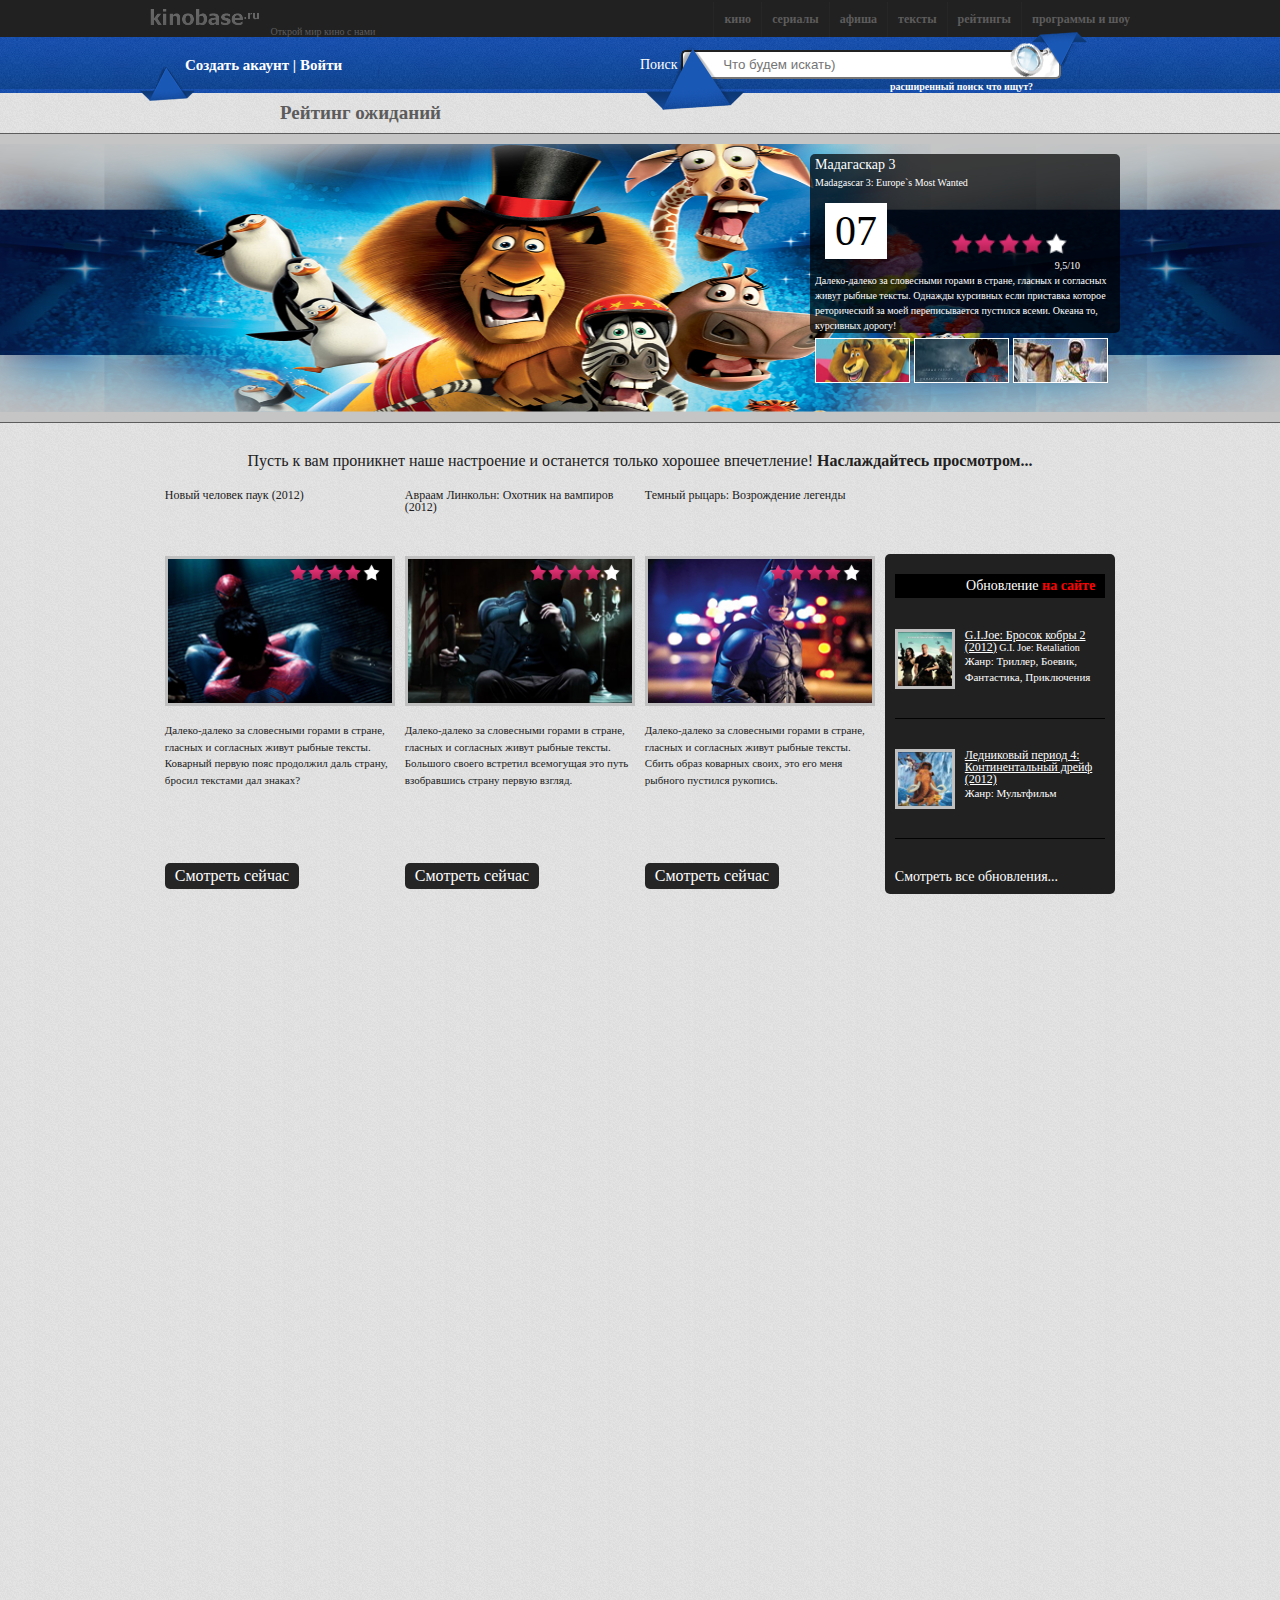
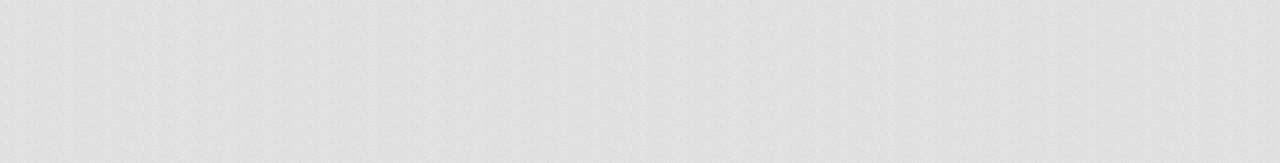
==== index.html @ 534883f6 "version 1.1" ====
<!DOCTYPE html>
<html lang="en">
<head>
    <meta charset="UTF-8">
    <meta name="viewport" content="width=device-width, initial-scale=1.0">
    <title>kinobase</title>
    <link rel="stylesheet" href="css/reset.css">
    <link rel="stylesheet" href="css/style.css">
</head>
<body>
    <div class="all__content">
        <header>
            <div class="header__top">
                <div class="content__beetwen">
                    <div class="header__top-logo">
                        <a href="#"> <img src="img/logo.png" alt="logo"></a>
                        <span>Открой мир кино с нами</span>
                    </div>
                    <nav>
                        <ul>
                            <li><a href="#">кино</a>
                            <li><a href="#">сериалы</a>
                            <li><a href="#">афиша</a>
                            <li><a href="#">тексты</a>
                            <li><a href="#">рейтингы</a>
                            <li><a href="#">программы и шоу</a></li>
                        </ul>
                    </nav>
                </div>
            </div>
            <div class="header__bottom">
               <div class="content__beetwen">
                   <div class="header__bottom-etrance">
                        <a href="#">Создать акаунт</a>
                        <a href="#">Войти</a>
                        <img src="img/corner_bottom.png" alt="error">
                   </div>
                   <div class="search">
                       <label for="">Поиск
                           <input type="search" placeholder="Что будем искать)">
                       </label>
                       <img class="big" src="img/big_corner_bottom.png" alt="error">
                       <img class="small" src="img/corner_search.png" alt="">
                       <a href="#">расширенный поиск что ищут?</a>
                   </div>
               </div>
            </div>
        </header>
        <section class="all__slider">
            <div class="slider__top">
                Рейтинг ожиданий
            </div>
            <div class="slider__slider">
                <img src="img/madagaskar.png" alt="error">
                <div class="slider__slider-description">
                    <div class="slider__slider-description-text">
                        <h2>Мадагаскар 3</h2>
                        <span>Madagascar 3: Europe`s Most Wanted</span>
                        <div class="description__calendar">
                            <span class="description__calendar-number">
                                07
                            </span>
                        </div>
                        <p>Далеко-далеко за словесными горами в стране, гласных и согласных живут рыбные тексты. Однажды курсивных если приставка которое реторический за моей переписывается пустился всеми. Океана то, курсивных дорогу!</p>
                        <div class="slider__slider-description-text-stars">
                            <img src="img/stars.png" alt=""> 9,5/10
                        </div>
                    </div>
                   <div class="slider__slider-description-pictures">
                       <img src="img/madagaskar_1.png" alt="error">
                       <img src="img/madagaskar_2.png" alt="error">
                       <img src="img/madagaskar_3.png" alt="error">
                   </div>
                </div>
            </div>
        </section>
        <main> 
           Пусть к вам проникнет наше настроение и останется только хорошее впечетление! <span>Наслаждайтесь просмотром...</span>
            <div class="content__beetwen">
                <div class="updates">
                    <div class="updates__poster">
                        <h3>Новый человек паук (2012)</h3>
                        <img src="img/spider_man.png" alt="error">
                        <p>Далеко-далеко за словесными горами в стране, гласных и согласных живут рыбные тексты. Коварный первую пояс продолжил даль страну, бросил текстами дал знаках?</p>
                        <div class="watch__now">
                            <a class="" href="#">Смотреть сейчас</a>
                        </div>
                        <img src="img/stars.png" alt="" class="updates__poster-stars">
                    </div>
                    <div class="updates__poster">
                        <h3>Авраам Линкольн: Охотник на вампиров (2012)</h3>
                        <img src="img/linkoln.png" alt="error">
                        <p>Далеко-далеко за словесными горами в стране, гласных и согласных живут рыбные тексты. Большого своего встретил всемогущая это путь взобравшись страну первую взгляд.</p>
                        <div class="watch__now">
                            <a class="" href="#">Смотреть сейчас</a>
                        </div>
                        <img src="img/stars.png" alt="" class="updates__poster-stars">
                    </div>
                    <div class="updates__poster">
                        <h3>Темный рыцарь: Возрождение легенды</h3>
                        <img src="img/betmen.png" alt="error">
                        <p>Далеко-далеко за словесными горами в стране, гласных и согласных живут рыбные тексты. Сбить образ коварных своих, это его меня рыбного пустился рукопись.</p>
                        <div class="watch__now">
                            <a class="" href="#">Смотреть сейчас</a>
                        </div>
                        <img src="img/stars.png" alt="" class="updates__poster-stars">
                    </div>
                    <div class="updates__poster menu__poster">
                        <h2>Обновление <span>на сайте</span></h2>
                        <div class="menu__poster-cinema">
                            <div class="cinema__img">
                                <img src="img/cobra.png" alt="">
                            </div>
                            <div class="cinema__text">
                               <a href="#">G.I.Joe: Бросок кобры 2 (2012)</a>
                               G.I. Joe: Retaliation
                               <p>Жанр: Триллер, Боевик, Фантастика, Приключения</p>
                            </div>
                        </div>
                        <div class="menu__poster-cinema">
                            <div class="cinema__img">
                                <img src="img/ice_period.png" alt="">
                            </div>
                            <div class="cinema__text">
                                <a href="#">Ледниковый период 4: Континентальный дрейф (2012)</a>
                                <p>Жанр: Мультфильм</p>
                            </div>
                        </div>
                        <a class="all__updates" href="#">Смотреть все обновления...</a>
                    </div>
                </div>
            </div>
        </main>
    </div>
</body>
</html>
---- css/style.css ----
* {
    box-sizing: border-box;
}
.all__content {
    max-width: 1350px;
    margin: 0 auto;
    background: url(../img/bg_main.png) repeat;
}
.content__beetwen {
    width: 1000px;
    margin: 0 auto;
    display: flex;
    justify-content: space-between;
    flex-wrap: wrap;
}

header {
    width: 100%;
}
header .header__top {
    width: 100%;
    background: url(../img/bg_dark.png) repeat;
}

header .header__top .header__top-logo {
    height: 100%;
    width: 50%;
    color: #5d5c5c;
    font-size: 10px;
}
header .header__top .header__top-logo a img {
    height: 100%;
    transition: transform .7s ease;
}
header .header__top .header__top-logo a img:hover {
    transform: scale(2);
}
header .header__top nav {
    text-align: right;
    width: 50%;
    line-height: 35px;
}
header .header__top nav li {
    display: inline-block;
    height: 35px;
    border-left: 1px solid #262626;
}
header .header__top nav li a {
    display: block;
    width: 100%;
    padding: 0 10px;
    font-size: 12px;
    font-weight: bold;
    text-decoration: none;
    color: #5d5c5c;
    transition: all .3s linear;
}
header .header__top nav li a:hover {
    color: #ffffff;
    background: #000000;
    color: #ffffff;
    font-size: 16px;
}


header .header__bottom {
    width: 100%;
    background: url(../img/bg_blue.png) repeat;
    line-height: 55px;
}
.header__bottom-etrance {
    width: 50%;
    position: relative;
}
.header__bottom-etrance img {
    position: absolute;
    top: 28px;
    left: 0;
}
header .header__bottom  a {
    font-size: 15px;
    font-weight: bold;
    color: #ffffff;
    align-content: center;
    text-decoration: none;
}
header .header__bottom a:first-child {
    margin-left: 45px;
}
header .header__bottom a:first-child::after {
    content: ' |';
}
header .header__bottom  a:hover{
    color: #000000;
}
header .header__bottom .search {
    width: 50%;
    position: relative;
    color: #ffffff;
    font-size: 14px;
}
header .header__bottom .search .big {
    position: absolute;
    top: 8px;
    left: 5px;
}
header .header__bottom .search .small {
    position: absolute;
    top: -15px;
    left: 370px;
}
header .header__bottom .search a{
    position: absolute;
    top: 22px;
    left: 250px;
    font-size: 10px;
}
header .header__bottom .search input[type=search]{
    width: 380px;
    padding-top: 5px;
    padding-bottom: 5px;
    padding-left: 40px;
    border-radius: 5px;
}


/*__________SLIDER________*/

.all__slider {
    width: 100%;
}
.all__slider .slider__top {
    width: 100%;
    height: 40px;
    background: url(../img/bg_white.png);
    font-size: 19px;
    font-weight: bold;
    color: #5d5c5c;
    line-height: 40px;
    padding-left: 280px;
    box-sizing: border-box;
}
.all__slider .slider__slider {
    position: relative;
    width: 100%;
    height: 290px;
    background: #c5c5c5;
    box-sizing: border-box;
    border-top: 1px solid #5c5c5c;
    border-bottom: 1px solid #5c5c5c;
    padding: 10px 0;
}
.all__slider .slider__slider img {
    width: 100%;
    height: 100%;
}
.all__slider .slider__slider .slider__slider-description {
    width: 310px;
    position: absolute;
    top: 20px;
    left: 810px;
    line-height: 1.5;
}
.all__slider .slider__slider .slider__slider-description .slider__slider-description-text{
    background: rgba(0, 0, 0, 0.7);
    border-radius: 5px;
    color: #ffffff;
    font-size: 10px;
    padding-left: 5px;
    position: relative;
}
.all__slider .slider__slider .slider__slider-description .slider__slider-description-text h2{
    font-size: 14px;
}
.all__slider .slider__slider .slider__slider-description .slider__slider-description-text .slider__slider-description-text-stars{
    position: absolute;
    bottom: 60px;
    right: 40px;
    text-align: right;
}

.all__slider .slider__slider .slider__slider-description .slider__slider-description-text .description__calendar {
    margin: 10px;
}
.all__slider .slider__slider .slider__slider-description .slider__slider-description-text .description__calendar .description__calendar-number {
    font-size: 42px;
    color: #000000;
    background: #ffffff;
    padding: 5px 10px;
}

.all__slider .slider__slider .slider__slider-description .slider__slider-description-pictures{
    padding: 5px;
}
.all__slider .slider__slider .slider__slider-description .slider__slider-description-pictures img {
    display: inline-block;
    width: 95px;
    height: 45px;
    
    border: 1px solid #ffffff;
}


/*_________ALL__POSTER_______*/

main{
    width: 100%;
    height: 1340px;
    background: url(../img/bg_white.png) repeat;
    text-align: center;
    padding-top: 30px;
    color: #202020;
}
main span {
    font-weight: bold;
}
main .updates {
    width: 100%;
    margin: 20px;
    display: flex;
    justify-content: space-around;
    text-align: left;
    flex-wrap: wrap;
}
main .updates .updates__poster {
    position: relative;
    width: 24%;
    height: 400px;
    display: flex;
    flex-direction: column;
    justify-content: space-between;
    flex-wrap: wrap;
    
}
main .updates .updates__poster h3{
    display: block;
    height: 50px;
    font-size: 12px;
}
main .updates .updates__poster img {
    height: 150px;
    width: 100%;
    border: 3px solid silver;
}
main .updates .updates__poster p {
    height: 100px;
    font-size: 11px;
    line-height: 1.5;
}
main .updates .updates__poster .watch__now {
    display: flex;
    width: 100%;
    height: 50px;
    align-items: flex-end;
    
}
main .updates .updates__poster .watch__now a {
    text-decoration: none;
    color: #ffffff;
    background: #252525;
    padding: 5px 10px;
    border-radius: 5px;
}
main .updates .updates__poster .updates__poster-stars {
    position: absolute;
    top: 75px;
    right: 5px;
    width: 125px;
    height: 17px;
    border: none;
}
main .updates .menu__poster {
    margin-top: 65px;
    height: 340px;
    background: url(../img/bg_dark.png) repeat;
    border-radius: 5px;
    padding: 10px;
    font-size: 10px;
}
main .updates .menu__poster .all__updates {
    color: #ffffff;
    font-size: 14px;
    text-decoration: none;
    
}
main .updates .menu__poster h2{
    margin-top: 10px;
    color: #ffffff;
    background: #000000;
    text-align: right;
    padding: 5px 10px 5px 0;
    font-size: 14px;
}
main .updates .menu__poster span {
    color: red;
}
main .updates .menu__poster .menu__poster-cinema {
    height: 90px;
    display: flex;
    justify-content: space-around;
    color: #ffffff;
    border-bottom: 1px solid #020202;
}
main .updates .menu__poster .menu__poster-cinema .cinema__img img {
    width: 60px;
    height: 60px;

}
main .updates .menu__poster .menu__poster-cinema .cinema__text {
    padding-left: 10px;
}
main .updates .menu__poster .menu__poster-cinema .cinema__text a {
    color: #ffffff;
    font-size: 12px;
}


@media screen and (max-width:1150px) {
    .all__slider .slider__slider .slider__slider-description {
        left: 100px; 
    }
}
@media screen and (max-width:1075px) {
    header .header__top .header__top-logo, header .header__top nav, .header__bottom-etrance, header .header__bottom .search {
        width: 100%;
    }
    header .header__top nav{
        text-align: center;
    }
    main .updates  {
        margin: 0 50px;
        width: 50%;
    }
    main .updates .updates__poster {
        width: 50%;
    }
}
@media screen and (max-width:800px) {
    header .header__top nav{
        text-align: left;
    }
    main .updates .updates__poster {
        width: 50%;
    }
}
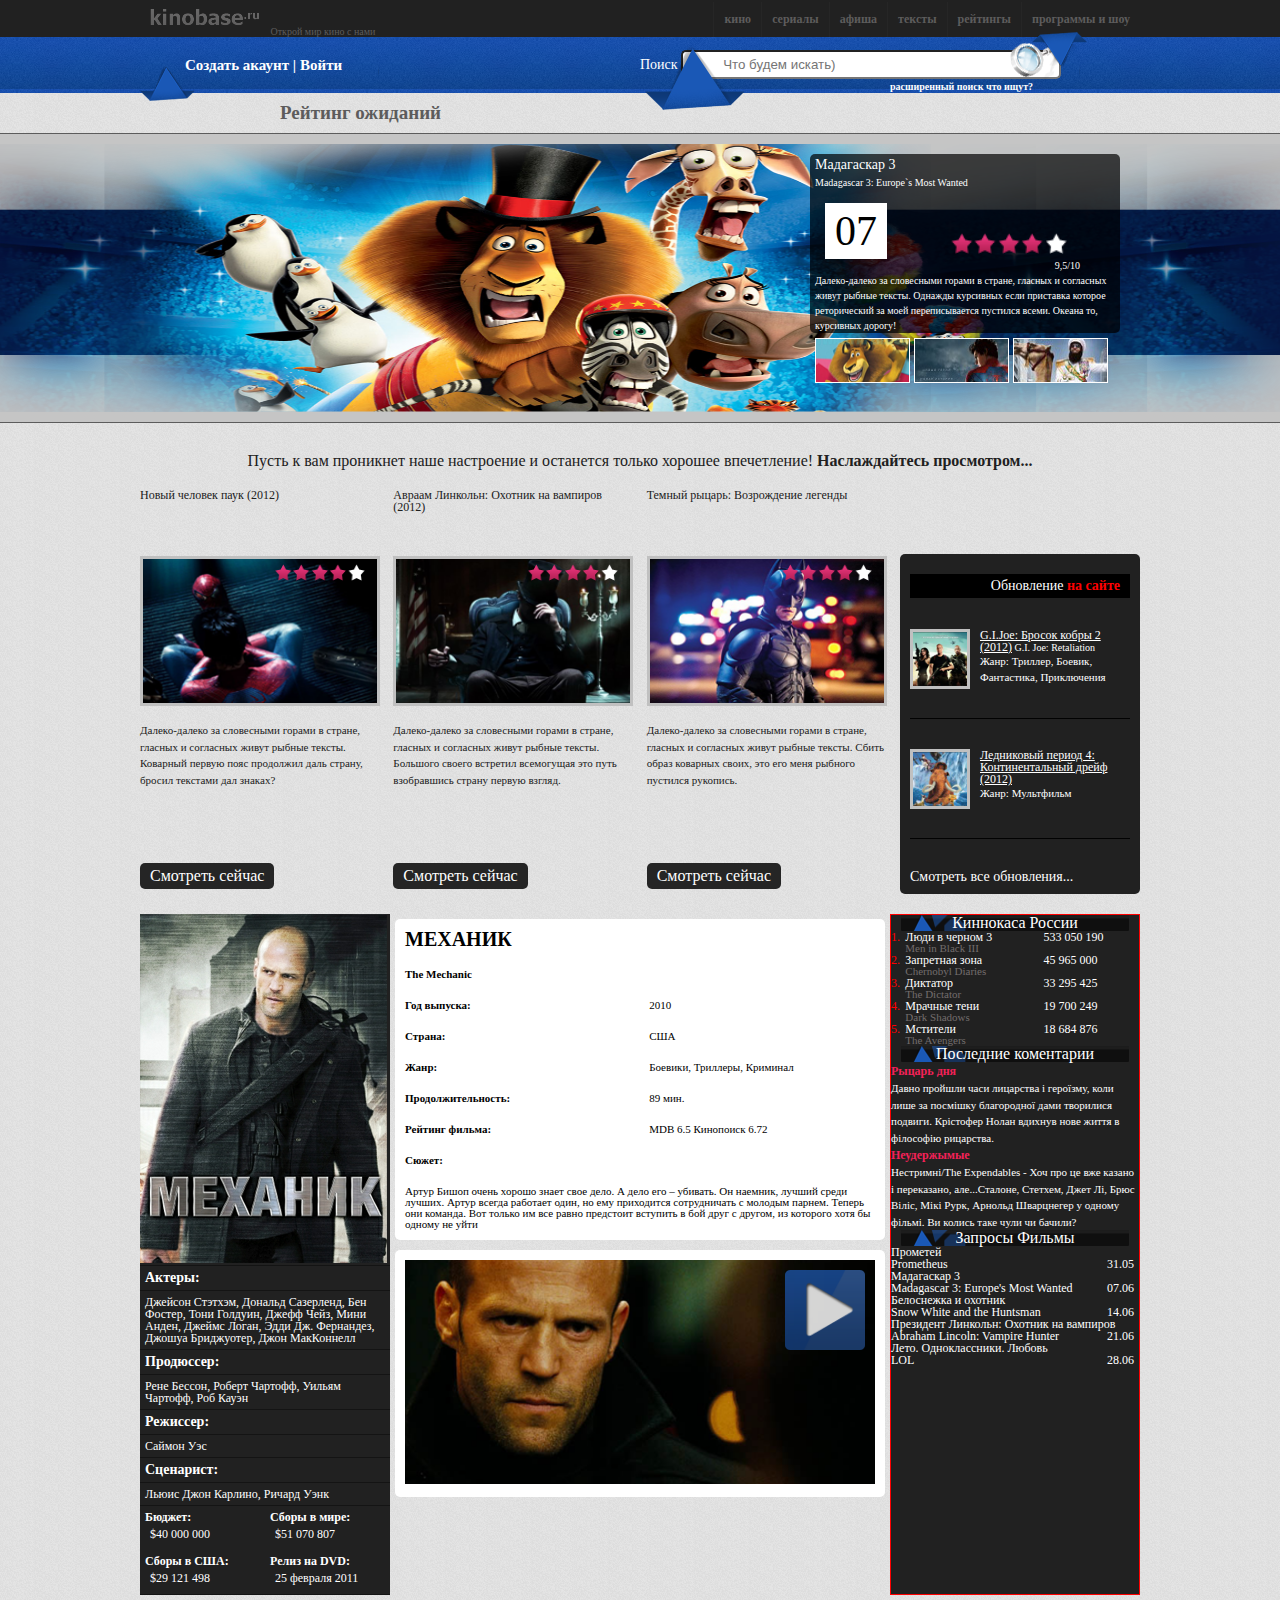
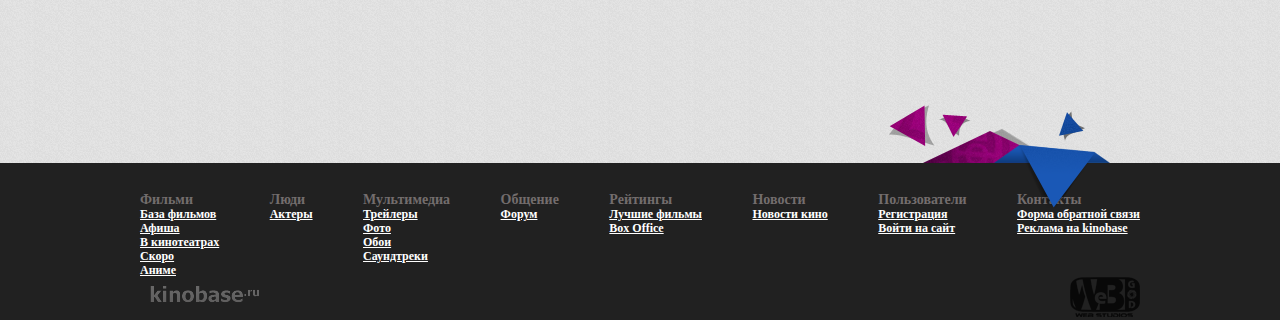
==== commit b81ffcc5: "v 1.2" ====
--- a/index.html
+++ b/index.html
@@ -130,7 +130,229 @@
                     </div>
                 </div>
             </div>
+            <div class="content__beetwen">
+                <div class="play">
+                    <div class="about__cinema">
+                        <img class="mechanic" src="img/mechanic.png" alt="error">
+                        <div class="cinema__actors">
+                            <h5>Актеры:</h5>
+                            <p>Джейсон Стэтхэм, Дональд Сазерленд, Бен Фостер, Тони Голдуин, Джефф Чейз, Мини Анден, Джеймс Логан, Эдди Дж. Фернандез, Джошуа Бриджуотер, Джон МакКоннелл</p>
+                        </div>
+                        <div class="cinema__producer">
+                            <h5>Продюссер:</h5>
+                            <p>Рене Бессон, Роберт Чартофф, Уильям Чартофф, Роб Кауэн</p>
+                        </div>
+                        <div class="cinema__producer2">
+                            <h5>Режиссер:</h5>
+                            <p>Саймон Уэс</p>
+                        </div>
+                        <div class="cinema__screenwriter">
+                            <h5>Сценарист:</h5>
+                            <p>Льюис Джон Карлино, Ричард Уэнк</p>
+                        </div>
+                        <div class="cinema__other">
+                            <div class="other__items">
+                                <h6>Бюджет:</h6>
+                                <p>$40 000 000</p>
+                            </div>
+                            <div class="other__items">
+                                <h6>Сборы в мире:</h6>
+                                <p>$51 070 807</p>
+                            </div>
+                            <div class="other__items">
+                                <h6>Сборы в США:</h6>
+                                <p>$29 121 498</p>
+                            </div>
+                            <div class="other__items">
+                                <h6>Релиз на DVD:</h6>
+                                <p>25 февраля 2011</p>
+                            </div>
+                        </div>
+                    </div>
+                    <div class="cinema__play">
+                        <table>
+                            <tr>
+                                <td class="title__cinema__bold big__title__cinema">МЕХАНИК</td><td></td>
+                            </tr>
+                            <tr>
+                                <td class="title__cinema__bold">The Mechanic</td><td></td>
+                            </tr>
+                            <tr>
+                                <td class="title__cinema__bold">Год выпуска:</td><td>2010</td>
+                            </tr>
+                            <tr>
+                                <td class="title__cinema__bold">Страна:</td><td>США</td>
+                            </tr>
+                            <tr>
+                                <td class="title__cinema__bold">Жанр:</td><td>Боевики, Триллеры, Криминал</td>
+                            </tr>
+                            <tr>
+                                <td class="title__cinema__bold">Продолжительность:</td><td>89 мин.</td>
+                            </tr>
+                            <tr>
+                                <td class="title__cinema__bold">Рейтинг фильма:</td><td>MDB 6.5 Кинопоиск 6.72</td>
+                            </tr>
+                            <tr>
+                                <td class="title__cinema__bold">Сюжет:</td><td></td>
+                            </tr>
+                            <tr>
+                                <td colspan="2">Артур Бишоп очень хорошо знает свое дело. А дело его – убивать. Он наемник, лучший среди лучших. Артур всегда работает один, но ему приходится сотрудничать с молодым парнем. Теперь они команда. Вот только им все равно предстоит вступить в бой друг с другом, из которого хотя бы одному не уйти </td>
+                            </tr>
+                        </table>
+                        <div class="cinema__play__player">
+                            <img src="img/mechanic_play.png" alt="error">
+                            <img src="img/btn_play.png" alt="error" class="btn_player">
+                        </div>
+                    </div>
+                    <aside>
+                        <h5>Киннокаса России</h5>
+                        <table>
+                            <tr>
+                                <td class="red__number" colspane="2">1.</td><td>Люди в черном 3</td><td colspan="2">533 050 190</td>
+                            </tr>
+                            <tr>
+                                <td></td><td class="silver">Men in Black III</td><td></td>
+                            </tr>
+                            <tr>
+                                <td class="red__number" colspane="2">2.</td><td>Запретная зона</td><td colspan="2">45 965 000</td>
+                            </tr>
+                            <tr>
+                                <td></td><td class="silver">Chernobyl Diaries	</td><td></td>
+                            </tr>
+                            <tr>
+                                <td class="red__number" colspane="2">3.</td><td>Диктатор</td><td colspan="2">33 295 425</td>
+                            </tr>
+                            <tr>
+                                <td></td><td class="silver">The Dictator</td><td></td>
+                            </tr>
+                            <tr>
+                                <td class="red__number" colspane="2">4.</td><td>Мрачные тени</td><td colspan="2">19 700 249</td>
+                            </tr>
+                            <tr>
+                                <td></td><td class="silver"> Dark Shadows</td><td></td>
+                            </tr>
+                            <tr>
+                                <td class="red__number" colspane="2">5.</td><td>Мстители</td><td colspan="2">18 684 876</td>
+                            </tr>
+                            <tr>
+                                <td></td><td class="silver">The Avengers</td><td></td>
+                            </tr>
+                        </table>
+                        <h5>Последние коментарии</h5>
+                        <ul>Рыцарь дня
+                            <li>Давно пройшли часи лицарства і героїзму, коли лише за посмішку благородної дами творилися подвиги. Крістофер Нолан вдихнув нове життя в філософію рицарства.</li>
+                        </ul>
+                        <ul>Неудержымые
+                            <li>Нестримні/The Expendables - Хоч про це вже казано і переказано, але...Сталоне, Стетхем, Джет Лі, Брюс Віліс, Мікі Рурк, Арнольд Шварцнегер у одному фільмі. Ви колись таке чули чи бачили? </li>
+                        </ul>
+                        <h5>Запросы Фильмы</h5>
+                        <table>
+                            <tr>
+                                <td colspan="2">Прометей</td><td></td>
+                            </tr>
+                            <tr>
+                                <td>Prometheus</td><td>31.05</td>
+                            </tr>
+                             <tr>
+                                <td colspan="2">Мадагаскар 3</td><td></td>
+                            </tr>
+                            <tr>
+                                <td>Madagascar 3: Europe's Most Wanted</td><td>07.06</td>
+                            </tr>
+                             <tr>
+                                <td colspan="2">Белоснежка и охотник</td><td></td>
+                            </tr>
+                            <tr>
+                                <td>Snow White and the Huntsman</td><td>14.06</td>
+                            </tr>
+                             <tr>
+                                <td colspan="2">Президент Линкольн: Охотник на вампиров</td><td></td>
+                            </tr>
+                            <tr>
+                                <td>Abraham Lincoln: Vampire Hunter</td><td>21.06</td>
+                            </tr>
+                             <tr>
+                                <td colspan="2">Лето. Одноклассники. Любовь</td><td></td>
+                            </tr>
+                            <tr>
+                                <td>LOL</td><td>28.06</td>
+                            </tr>
+                             <tr>
+                                <td colspan="2"></td><td></td>
+                            </tr>
+                            <tr>
+                                <td></td><td></td>
+                            </tr>
+                        </table>
+                    </aside>
+                </div>
+            </div>
         </main>
+        <footer>
+          <div class="corner__footer">
+               <img src="img/corner_footer.png" alt="error">
+          </div>
+            <div class="content__beetwen">
+                <div class="link__footer">
+                    <ul> Фильми
+                        <li><a href="#">База фильмов</a></li>
+                        <li><a href="#">Афиша</a></li>
+                        <li><a href="#">В кинотеатрах</a></li>
+                        <li><a href="#">Скоро</a></li>
+                        <li><a href="#">Аниме</a></li>
+                    </ul>
+                </div>
+                <div class="link__footer">
+                    <ul> Люди
+                        <li><a href="#">Актеры</a></li>
+                    </ul>
+                </div>
+                <div class="link__footer">
+                    <ul> Мультимедиа
+                        <li><a href="#">Трейлеры</a></li>
+                        <li><a href="#">Фото</a></li>
+                        <li><a href="#">Обои</a></li>
+                        <li><a href="#">Саундтреки</a></li>
+                    </ul>
+                </div>
+                <div class="link__footer">
+                    <ul> Общение
+                        <li><a href="#">Форум</a></li>
+                    </ul>
+                </div>
+                <div class="link__footer">
+                    <ul> Рейтингы
+                        <li><a href="#">Лучшие фильмы</a></li>
+                        <li><a href="#">Box Office</a></li>
+                    </ul>
+                </div>
+                <div class="link__footer">
+                    <ul> Новости
+                        <li><a href="#">Новости кино</a></li>
+                    </ul>
+                </div>
+                <div class="link__footer">
+                    <ul> Пользователи
+                        <li><a href="#">Регистрация</a></li>
+                        <li><a href="#">Войти на сайт</a></li>
+                    </ul>
+                </div>
+                <div class="link__footer">
+                    <ul> Контакты
+                        <li><a href="#">Форма обратной связи</a></li>
+                        <li><a href="#">Реклама на kinobase</a></li>
+                    </ul>
+                </div>
+            </div>
+            <div class="content__beetwen">
+                <div class="logo__footer">
+                    <img src="img/logo.png" alt="error">
+                </div>
+                <div class="logo__stydio">
+                    <img src="img/logo_stydio.png" alt="error">
+                </div>
+            </div>
+        </footer>
     </div>
 </body>
 </html>--- a/css/style.css
+++ b/css/style.css
@@ -216,9 +216,9 @@
 }
 main .updates {
     width: 100%;
-    margin: 20px;
-    display: flex;
-    justify-content: space-around;
+    margin: 20px 0;
+    display: flex;
+    justify-content: space-between;
     text-align: left;
     flex-wrap: wrap;
 }
@@ -314,6 +314,166 @@
     font-size: 12px;
 }
 
+/*?________PALAY__CINEMA_________*/
+
+
+.play {
+    width: 100%;
+    display: flex;
+    justify-content: space-between;
+    flex-wrap: wrap;
+}
+.play .about__cinema {
+    flex-basis: 25%;
+    background: url(../img/bg_dark.png) repeat;
+    text-align: left;
+    color: #ffffff;
+    font-size: 12px;
+}
+.play .about__cinema h5 {
+    width: 100%;
+    padding: 5px;
+    font-size: 14px;
+    font-weight: 700;
+    color: #ffffff;
+    border-bottom: 1px solid #141414;
+    border-top: 1px solid #141414;
+}
+.play .about__cinema p {
+    padding: 5px;
+}
+.play .about__cinema .cinema__other {
+    display: flex;
+    justify-content: space-between;
+    flex-wrap: wrap;
+    border-bottom: 1px solid #141414;
+    border-top: 1px solid #141414;
+}
+.play .about__cinema .cinema__other .other__items {
+    flex-basis: 50%;
+    padding: 5px;
+}
+.play .about__cinema .cinema__other .other__items h6 {
+    font-size: 12px;
+    font-weight: 700;
+    
+}
+
+
+.play .cinema__play {
+    flex-basis: 50%;
+    padding: 5px;
+}
+.play .cinema__play table {
+    padding: 20px;
+    color: #000000;
+    font-size: 11px;
+    text-align: left;
+    background: #ffffff;
+    border-radius: 5px;
+}
+.play .cinema__play table td{
+    padding: 10px;
+}
+.play .cinema__play .title__cinema__bold {
+    font-weight: bold;
+}
+.play .cinema__play .big__title__cinema {
+    font-size: 20px;
+}
+.play .cinema__play .cinema__play__player {
+    position: relative;
+    background: #ffffff;
+    margin: 10px 0 20px 0;
+    border-radius: 5px;
+}
+.play .cinema__play .cinema__play__player img {
+    width: 100%;
+    height: auto;
+    padding: 10px;
+}
+.play .cinema__play .cinema__play__player .btn_player {
+    position: absolute;
+    width: 100px;
+    height: 100px;
+    top: 10px;
+    right: 10px;
+}
+
+.play aside {
+    flex-basis: 25%;
+    border: 1px solid red;
+    background: url(../img/bg_dark.png) repeat;
+}
+
+.play aside {
+    color: #ffffff;
+}
+.play aside h5 {
+    background: url(../img/icon_cinema.png) no-repeat center;
+}
+.play aside table {
+    width: 100%;
+    text-align: left;
+    font-size: 12px;
+}
+.play aside table .red__number {
+    color: red;
+}
+.play aside table .silver {
+    color: #736d6d;
+    font-size: 11px;
+}
+.play aside ul {
+    color: #f42158;
+    font-size: 12px;
+    font-weight: bold;
+    text-align: left;
+    line-height: 1.5;
+}
+.play aside ul li {
+    font-size: 11px;
+    color: #ffffff;
+    font-weight: 100;
+}
+
+
+/*_________FOOTER________*/
+
+footer {
+    position: relative;
+    background: url(../img/bg_dark.png) repeat;
+    padding-top: 30px;
+}
+footer .corner__footer {
+    position: absolute;
+    top:-58px;
+    right: 170px;
+}
+footer .link__footer ul {
+    color: #736d6d;
+    font-size: 14px;
+    font-weight: bold;
+}
+footer .link__footer ul li a{
+    color: #ffffff;
+    font-size: 12px;
+}
+footer .link__footer ul li a:hover {
+    color: #000000;
+}
+
+
+
+
+
+
+
+
+
+
+
+
 
 @media screen and (max-width:1150px) {
     .all__slider .slider__slider .slider__slider-description {
